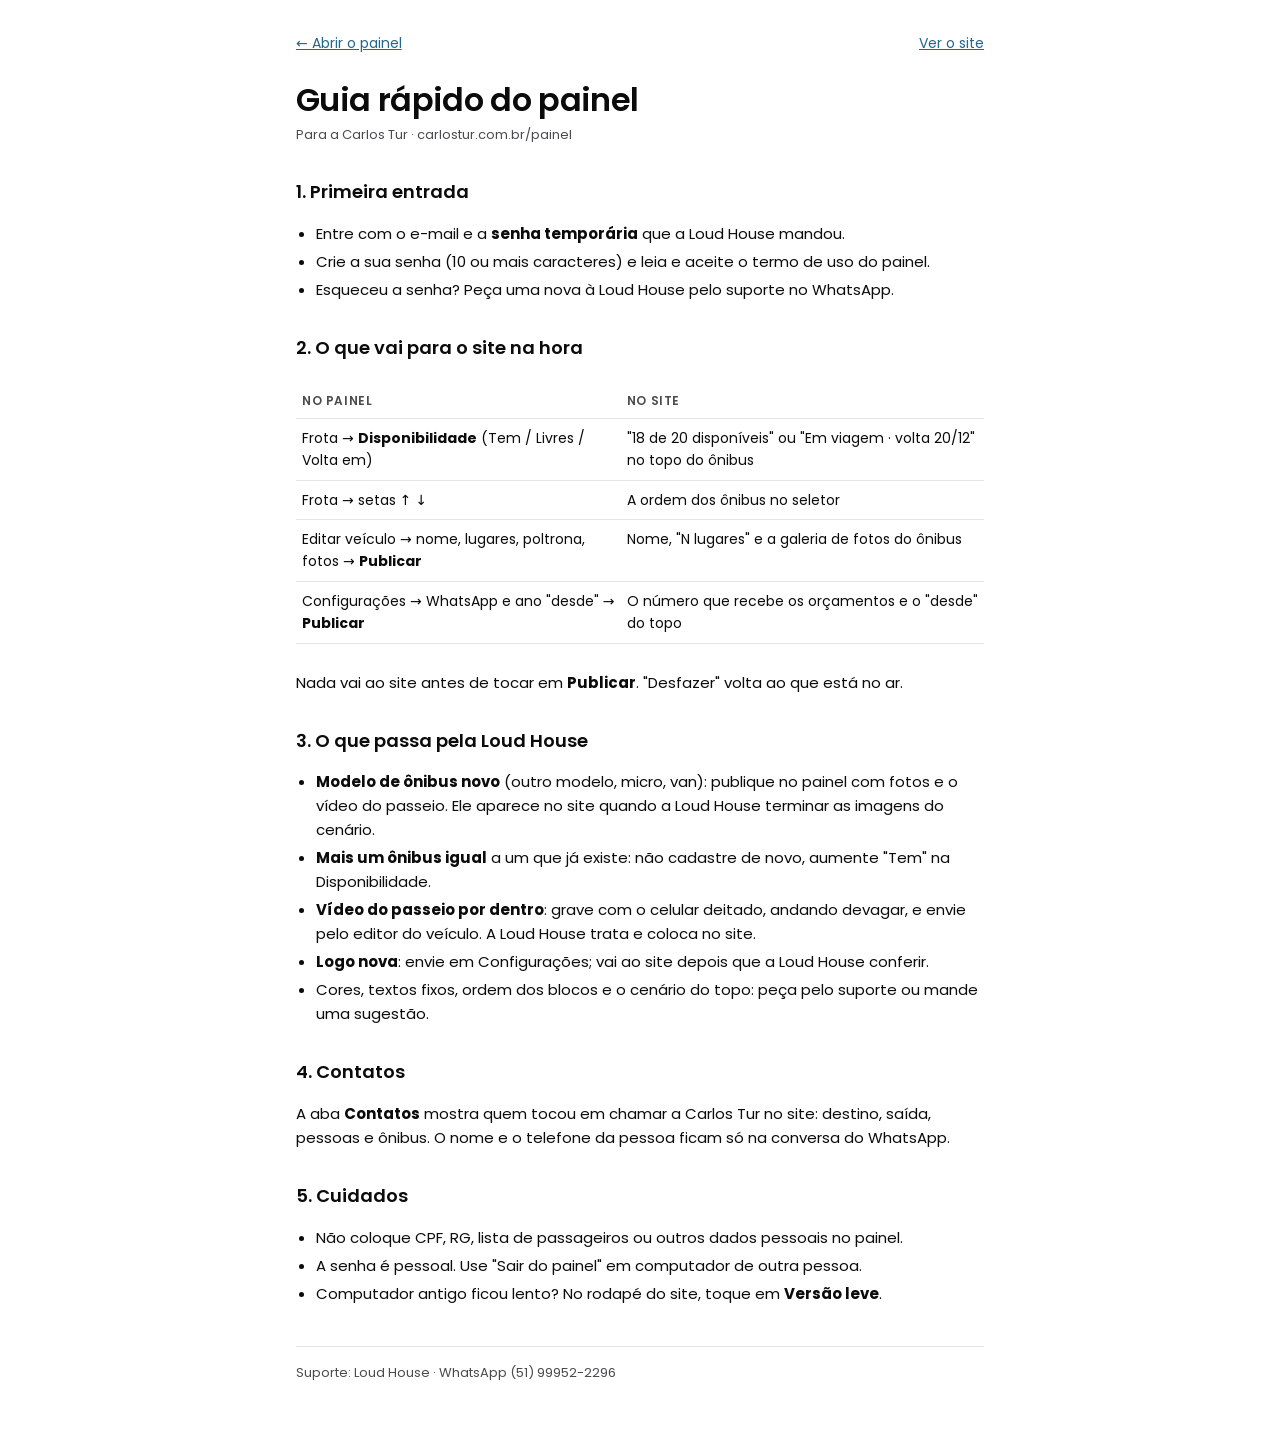
==== site/guia-painel.html @ 2a359d4e "Carlostur v5, adicionado versao light" ====
<!doctype html>
<html lang="pt-BR">
<head>
<meta charset="utf-8">
<meta name="viewport" content="width=device-width, initial-scale=1">
<meta name="robots" content="noindex, nofollow">
<title>Guia do painel · Carlos Tur</title>
<link rel="icon" href="/favicon.ico" sizes="32x32">
<link rel="stylesheet" href="fonts/poppins.css">
<link rel="stylesheet" href="legal.css">
</head>
<body>
<main>
  <div class="top"><a href="/painel">← Abrir o painel</a><a href="./">Ver o site</a></div>
  <h1>Guia rápido do painel</h1>
  <p class="upd">Para a Carlos Tur · carlostur.com.br/painel</p>

  <h2>1. Primeira entrada</h2>
  <ul>
    <li>Entre com o e-mail e a <b>senha temporária</b> que a Loud House mandou.</li>
    <li>Crie a sua senha (10 ou mais caracteres) e leia e aceite o termo de uso do painel.</li>
    <li>Esqueceu a senha? Peça uma nova à Loud House pelo suporte no WhatsApp.</li>
  </ul>

  <h2>2. O que vai para o site na hora</h2>
  <div class="tw" tabindex="0" role="region" aria-label="O que muda no site"><table>
    <tr><th>No painel</th><th>No site</th></tr>
    <tr><td>Frota → <b>Disponibilidade</b> (Tem / Livres / Volta em)</td><td>"18 de 20 disponíveis" ou "Em viagem · volta 20/12" no topo do ônibus</td></tr>
    <tr><td>Frota → setas ↑ ↓</td><td>A ordem dos ônibus no seletor</td></tr>
    <tr><td>Editar veículo → nome, lugares, poltrona, fotos → <b>Publicar</b></td><td>Nome, "N lugares" e a galeria de fotos do ônibus</td></tr>
    <tr><td>Configurações → WhatsApp e ano "desde" → <b>Publicar</b></td><td>O número que recebe os orçamentos e o "desde" do topo</td></tr>
  </table></div>
  <p>Nada vai ao site antes de tocar em <b>Publicar</b>. "Desfazer" volta ao que está no ar.</p>

  <h2>3. O que passa pela Loud House</h2>
  <ul>
    <li><b>Modelo de ônibus novo</b> (outro modelo, micro, van): publique no painel com fotos e o vídeo do passeio. Ele aparece no site quando a Loud House terminar as imagens do cenário.</li>
    <li><b>Mais um ônibus igual</b> a um que já existe: não cadastre de novo, aumente "Tem" na Disponibilidade.</li>
    <li><b>Vídeo do passeio por dentro</b>: grave com o celular deitado, andando devagar, e envie pelo editor do veículo. A Loud House trata e coloca no site.</li>
    <li><b>Logo nova</b>: envie em Configurações; vai ao site depois que a Loud House conferir.</li>
    <li>Cores, textos fixos, ordem dos blocos e o cenário do topo: peça pelo suporte ou mande uma sugestão.</li>
  </ul>

  <h2>4. Contatos</h2>
  <p>A aba <b>Contatos</b> mostra quem tocou em chamar a Carlos Tur no site: destino, saída, pessoas e ônibus. O nome e o telefone da pessoa ficam só na conversa do WhatsApp.</p>

  <h2>5. Cuidados</h2>
  <ul>
    <li>Não coloque CPF, RG, lista de passageiros ou outros dados pessoais no painel.</li>
    <li>A senha é pessoal. Use "Sair do painel" em computador de outra pessoa.</li>
    <li>Computador antigo ficou lento? No rodapé do site, toque em <b>Versão leve</b>.</li>
  </ul>
  <footer>Suporte: Loud House · WhatsApp (51) 99952-2296</footer>
</main>
</body>
</html>
---- site/fonts/poppins.css ----
/* Poppins (SIL Open Font License 1.1, ver OFL.txt) — servida pelo próprio site, sem Google Fonts */
@font-face {
  font-family: 'Poppins';
  font-style: italic;
  font-weight: 400;
  font-display: swap;
  src: url(poppins-400i-latin-ext.woff2) format('woff2');
  unicode-range: U+0100-02BA, U+02BD-02C5, U+02C7-02CC, U+02CE-02D7, U+02DD-02FF, U+0304, U+0308, U+0329, U+1D00-1DBF, U+1E00-1E9F, U+1EF2-1EFF, U+2020, U+20A0-20AB, U+20AD-20C4, U+2113, U+2C60-2C7F, U+A720-A7FF;
}
@font-face {
  font-family: 'Poppins';
  font-style: italic;
  font-weight: 400;
  font-display: swap;
  src: url(poppins-400i-latin.woff2) format('woff2');
  unicode-range: U+0000-00FF, U+0131, U+0152-0153, U+02BB-02BC, U+02C6, U+02DA, U+02DC, U+0304, U+0308, U+0329, U+2000-206F, U+20AC, U+2122, U+2191, U+2193, U+2212, U+2215, U+FEFF, U+FFFD;
}
@font-face {
  font-family: 'Poppins';
  font-style: normal;
  font-weight: 300;
  font-display: swap;
  src: url(poppins-300-latin-ext.woff2) format('woff2');
  unicode-range: U+0100-02BA, U+02BD-02C5, U+02C7-02CC, U+02CE-02D7, U+02DD-02FF, U+0304, U+0308, U+0329, U+1D00-1DBF, U+1E00-1E9F, U+1EF2-1EFF, U+2020, U+20A0-20AB, U+20AD-20C4, U+2113, U+2C60-2C7F, U+A720-A7FF;
}
@font-face {
  font-family: 'Poppins';
  font-style: normal;
  font-weight: 300;
  font-display: swap;
  src: url(poppins-300-latin.woff2) format('woff2');
  unicode-range: U+0000-00FF, U+0131, U+0152-0153, U+02BB-02BC, U+02C6, U+02DA, U+02DC, U+0304, U+0308, U+0329, U+2000-206F, U+20AC, U+2122, U+2191, U+2193, U+2212, U+2215, U+FEFF, U+FFFD;
}
@font-face {
  font-family: 'Poppins';
  font-style: normal;
  font-weight: 400;
  font-display: swap;
  src: url(poppins-400-latin-ext.woff2) format('woff2');
  unicode-range: U+0100-02BA, U+02BD-02C5, U+02C7-02CC, U+02CE-02D7, U+02DD-02FF, U+0304, U+0308, U+0329, U+1D00-1DBF, U+1E00-1E9F, U+1EF2-1EFF, U+2020, U+20A0-20AB, U+20AD-20C4, U+2113, U+2C60-2C7F, U+A720-A7FF;
}
@font-face {
  font-family: 'Poppins';
  font-style: normal;
  font-weight: 400;
  font-display: swap;
  src: url(poppins-400-latin.woff2) format('woff2');
  unicode-range: U+0000-00FF, U+0131, U+0152-0153, U+02BB-02BC, U+02C6, U+02DA, U+02DC, U+0304, U+0308, U+0329, U+2000-206F, U+20AC, U+2122, U+2191, U+2193, U+2212, U+2215, U+FEFF, U+FFFD;
}
@font-face {
  font-family: 'Poppins';
  font-style: normal;
  font-weight: 500;
  font-display: swap;
  src: url(poppins-500-latin-ext.woff2) format('woff2');
  unicode-range: U+0100-02BA, U+02BD-02C5, U+02C7-02CC, U+02CE-02D7, U+02DD-02FF, U+0304, U+0308, U+0329, U+1D00-1DBF, U+1E00-1E9F, U+1EF2-1EFF, U+2020, U+20A0-20AB, U+20AD-20C4, U+2113, U+2C60-2C7F, U+A720-A7FF;
}
@font-face {
  font-family: 'Poppins';
  font-style: normal;
  font-weight: 500;
  font-display: swap;
  src: url(poppins-500-latin.woff2) format('woff2');
  unicode-range: U+0000-00FF, U+0131, U+0152-0153, U+02BB-02BC, U+02C6, U+02DA, U+02DC, U+0304, U+0308, U+0329, U+2000-206F, U+20AC, U+2122, U+2191, U+2193, U+2212, U+2215, U+FEFF, U+FFFD;
}
@font-face {
  font-family: 'Poppins';
  font-style: normal;
  font-weight: 600;
  font-display: swap;
  src: url(poppins-600-latin-ext.woff2) format('woff2');
  unicode-range: U+0100-02BA, U+02BD-02C5, U+02C7-02CC, U+02CE-02D7, U+02DD-02FF, U+0304, U+0308, U+0329, U+1D00-1DBF, U+1E00-1E9F, U+1EF2-1EFF, U+2020, U+20A0-20AB, U+20AD-20C4, U+2113, U+2C60-2C7F, U+A720-A7FF;
}
@font-face {
  font-family: 'Poppins';
  font-style: normal;
  font-weight: 600;
  font-display: swap;
  src: url(poppins-600-latin.woff2) format('woff2');
  unicode-range: U+0000-00FF, U+0131, U+0152-0153, U+02BB-02BC, U+02C6, U+02DA, U+02DC, U+0304, U+0308, U+0329, U+2000-206F, U+20AC, U+2122, U+2191, U+2193, U+2212, U+2215, U+FEFF, U+FFFD;
}
@font-face {
  font-family: 'Poppins';
  font-style: normal;
  font-weight: 700;
  font-display: swap;
  src: url(poppins-700-latin-ext.woff2) format('woff2');
  unicode-range: U+0100-02BA, U+02BD-02C5, U+02C7-02CC, U+02CE-02D7, U+02DD-02FF, U+0304, U+0308, U+0329, U+1D00-1DBF, U+1E00-1E9F, U+1EF2-1EFF, U+2020, U+20A0-20AB, U+20AD-20C4, U+2113, U+2C60-2C7F, U+A720-A7FF;
}
@font-face {
  font-family: 'Poppins';
  font-style: normal;
  font-weight: 700;
  font-display: swap;
  src: url(poppins-700-latin.woff2) format('woff2');
  unicode-range: U+0000-00FF, U+0131, U+0152-0153, U+02BB-02BC, U+02C6, U+02DA, U+02DC, U+0304, U+0308, U+0329, U+2000-206F, U+20AC, U+2122, U+2191, U+2193, U+2212, U+2215, U+FEFF, U+FFFD;
}
---- site/legal.css ----
/* páginas legais (privacidade e termos) */
:root{color-scheme:light;--bg:#fff;--fg:#0b0b0c;--mut:#4a4a4f;--line:rgba(0,0,0,.1);--acc:#23668e;--soft:#f3f3f4}
@media (prefers-color-scheme:dark){:root:not([data-theme="light"]){color-scheme:dark;--bg:#111214;--fg:#f1f1f2;--mut:#a6a6ad;--line:rgba(255,255,255,.12);--acc:#8abcd8;--soft:#1c1d20}}
:root[data-theme="dark"]{color-scheme:dark;--bg:#111214;--fg:#f1f1f2;--mut:#a6a6ad;--line:rgba(255,255,255,.12);--acc:#8abcd8;--soft:#1c1d20}
*{box-sizing:border-box}
body{margin:0;background:var(--bg);color:var(--fg);font:15px/1.6 Poppins,system-ui,-apple-system,"Segoe UI",sans-serif;-webkit-font-smoothing:antialiased}
main{max-width:720px;margin:0 auto;padding:32px 16px 64px}
a{color:var(--acc)}
.top{display:flex;justify-content:space-between;align-items:center;gap:12px;margin-bottom:28px;font-size:14px}
h1{font-size:clamp(24px,6vw,32px);line-height:1.15;font-weight:600;letter-spacing:-.02em;margin:0 0 6px}
.upd{color:var(--mut);font-size:13px;margin:0 0 28px}
h2{font-size:18px;font-weight:600;margin:32px 0 8px}
p,li{color:var(--fg)}
ul{padding-left:20px}
li{margin:4px 0}
.box{background:var(--soft);border-radius:14px;padding:14px 16px;margin:16px 0}
table{width:100%;border-collapse:collapse;font-size:14px;margin:12px 0}
th,td{text-align:left;vertical-align:top;padding:8px 6px;border-bottom:1px solid var(--line)}
th{font-weight:600;color:var(--mut);font-size:12px;text-transform:uppercase;letter-spacing:.05em}
.tw{overflow-x:auto}
.ph{background:#fff4d6;color:#8a5a00;border-radius:4px;padding:0 4px}
footer{margin-top:40px;padding-top:16px;border-top:1px solid var(--line);color:var(--mut);font-size:13px}
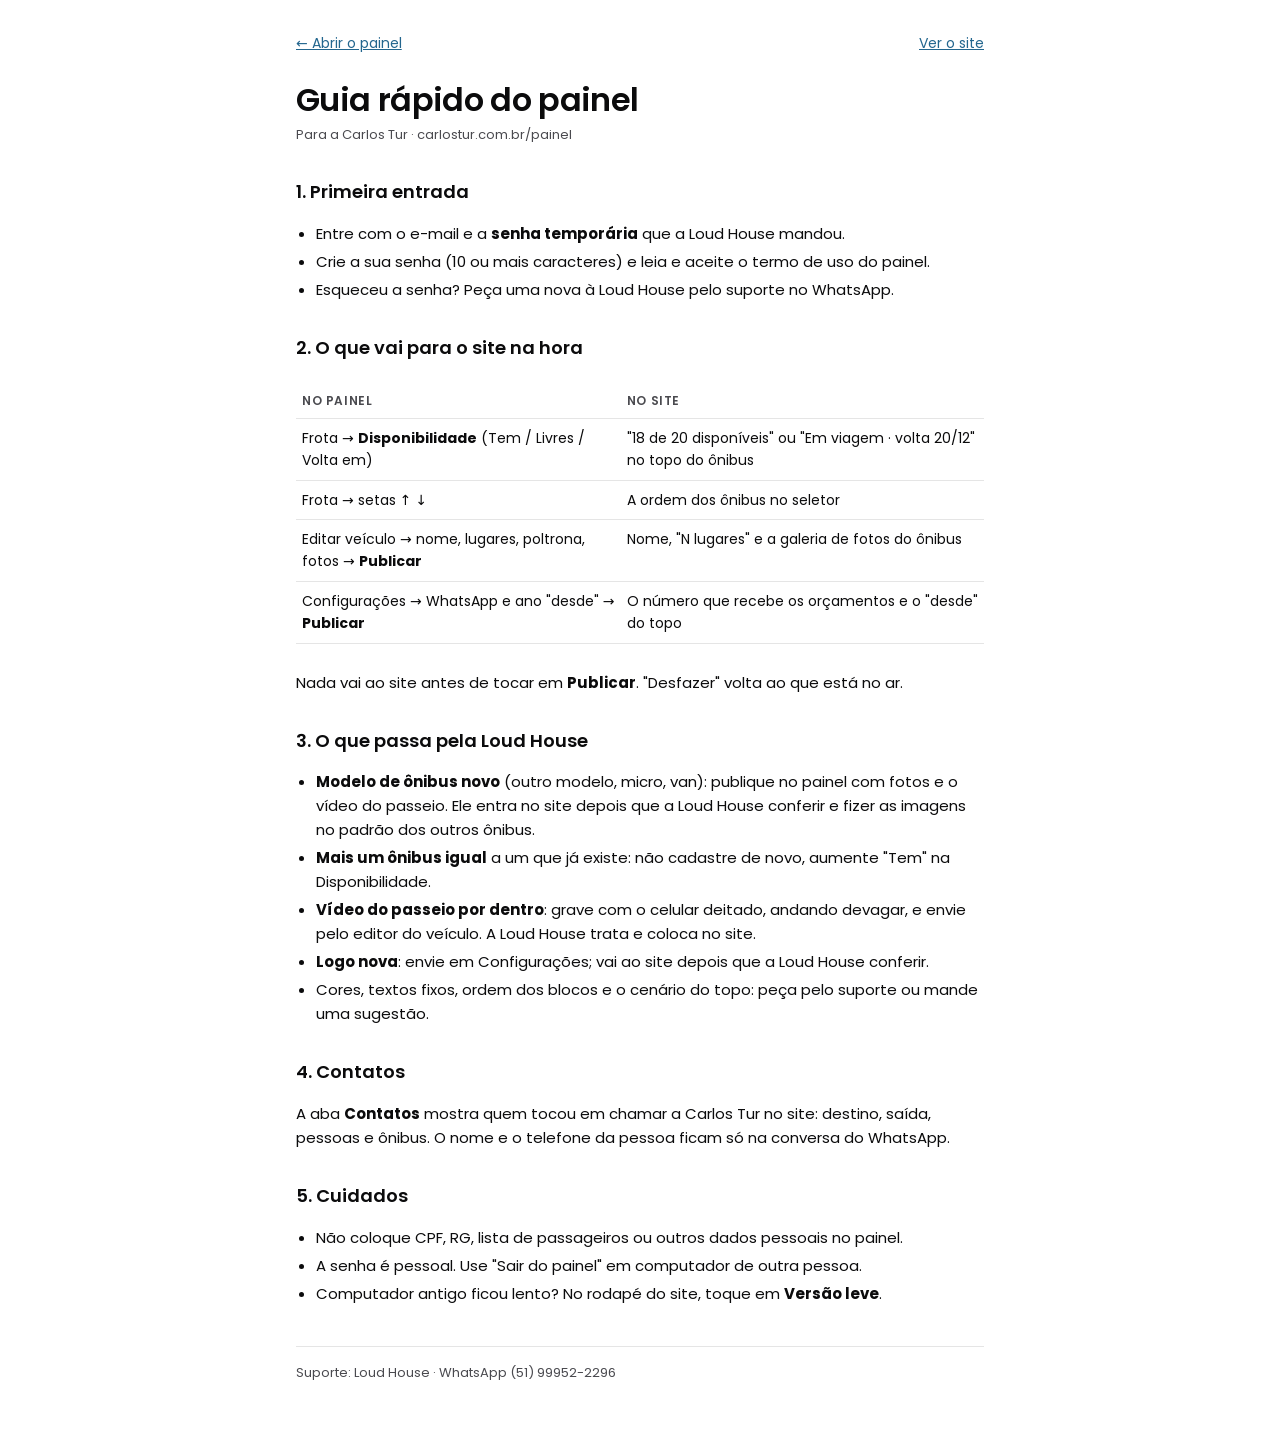
==== commit be3e9933: "Carlostur v5.3, testado ele poder adicionar direto, inviavel inicialmente, tira o padrao do site. Vo" ====
--- a/site/guia-painel.html
+++ b/site/guia-painel.html
@@ -34,7 +34,7 @@
 
   <h2>3. O que passa pela Loud House</h2>
   <ul>
-    <li><b>Modelo de ônibus novo</b> (outro modelo, micro, van): publique no painel com fotos e o vídeo do passeio. Ele aparece no site quando a Loud House terminar as imagens do cenário.</li>
+    <li><b>Modelo de ônibus novo</b> (outro modelo, micro, van): publique no painel com fotos e o vídeo do passeio. Ele entra no site depois que a Loud House conferir e fizer as imagens no padrão dos outros ônibus.</li>
     <li><b>Mais um ônibus igual</b> a um que já existe: não cadastre de novo, aumente "Tem" na Disponibilidade.</li>
     <li><b>Vídeo do passeio por dentro</b>: grave com o celular deitado, andando devagar, e envie pelo editor do veículo. A Loud House trata e coloca no site.</li>
     <li><b>Logo nova</b>: envie em Configurações; vai ao site depois que a Loud House conferir.</li>
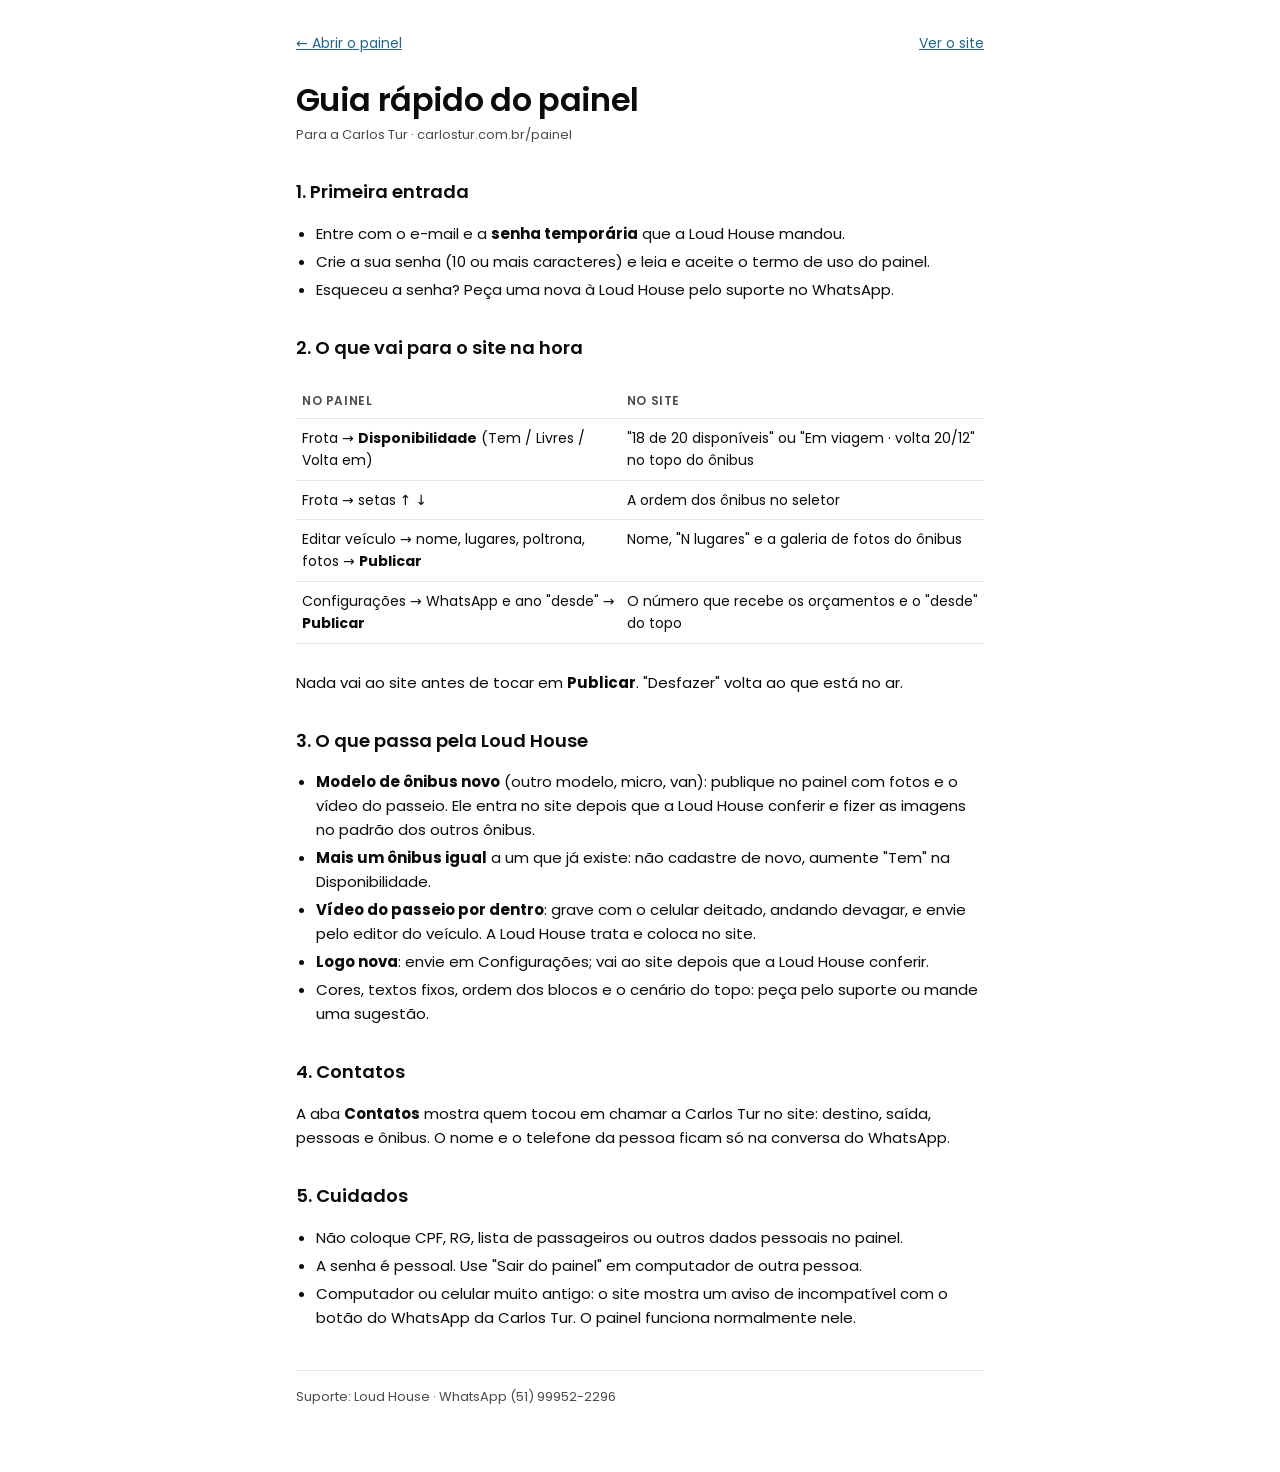
==== commit 97267862: "Carlostur v6, removido versao light e acesso para dispositivos fracos e ajustado painel novo." ====
--- a/site/guia-painel.html
+++ b/site/guia-painel.html
@@ -48,7 +48,7 @@
   <ul>
     <li>Não coloque CPF, RG, lista de passageiros ou outros dados pessoais no painel.</li>
     <li>A senha é pessoal. Use "Sair do painel" em computador de outra pessoa.</li>
-    <li>Computador antigo ficou lento? No rodapé do site, toque em <b>Versão leve</b>.</li>
+    <li>Computador ou celular muito antigo: o site mostra um aviso de incompatível com o botão do WhatsApp da Carlos Tur. O painel funciona normalmente nele.</li>
   </ul>
   <footer>Suporte: Loud House · WhatsApp (51) 99952-2296</footer>
 </main>
